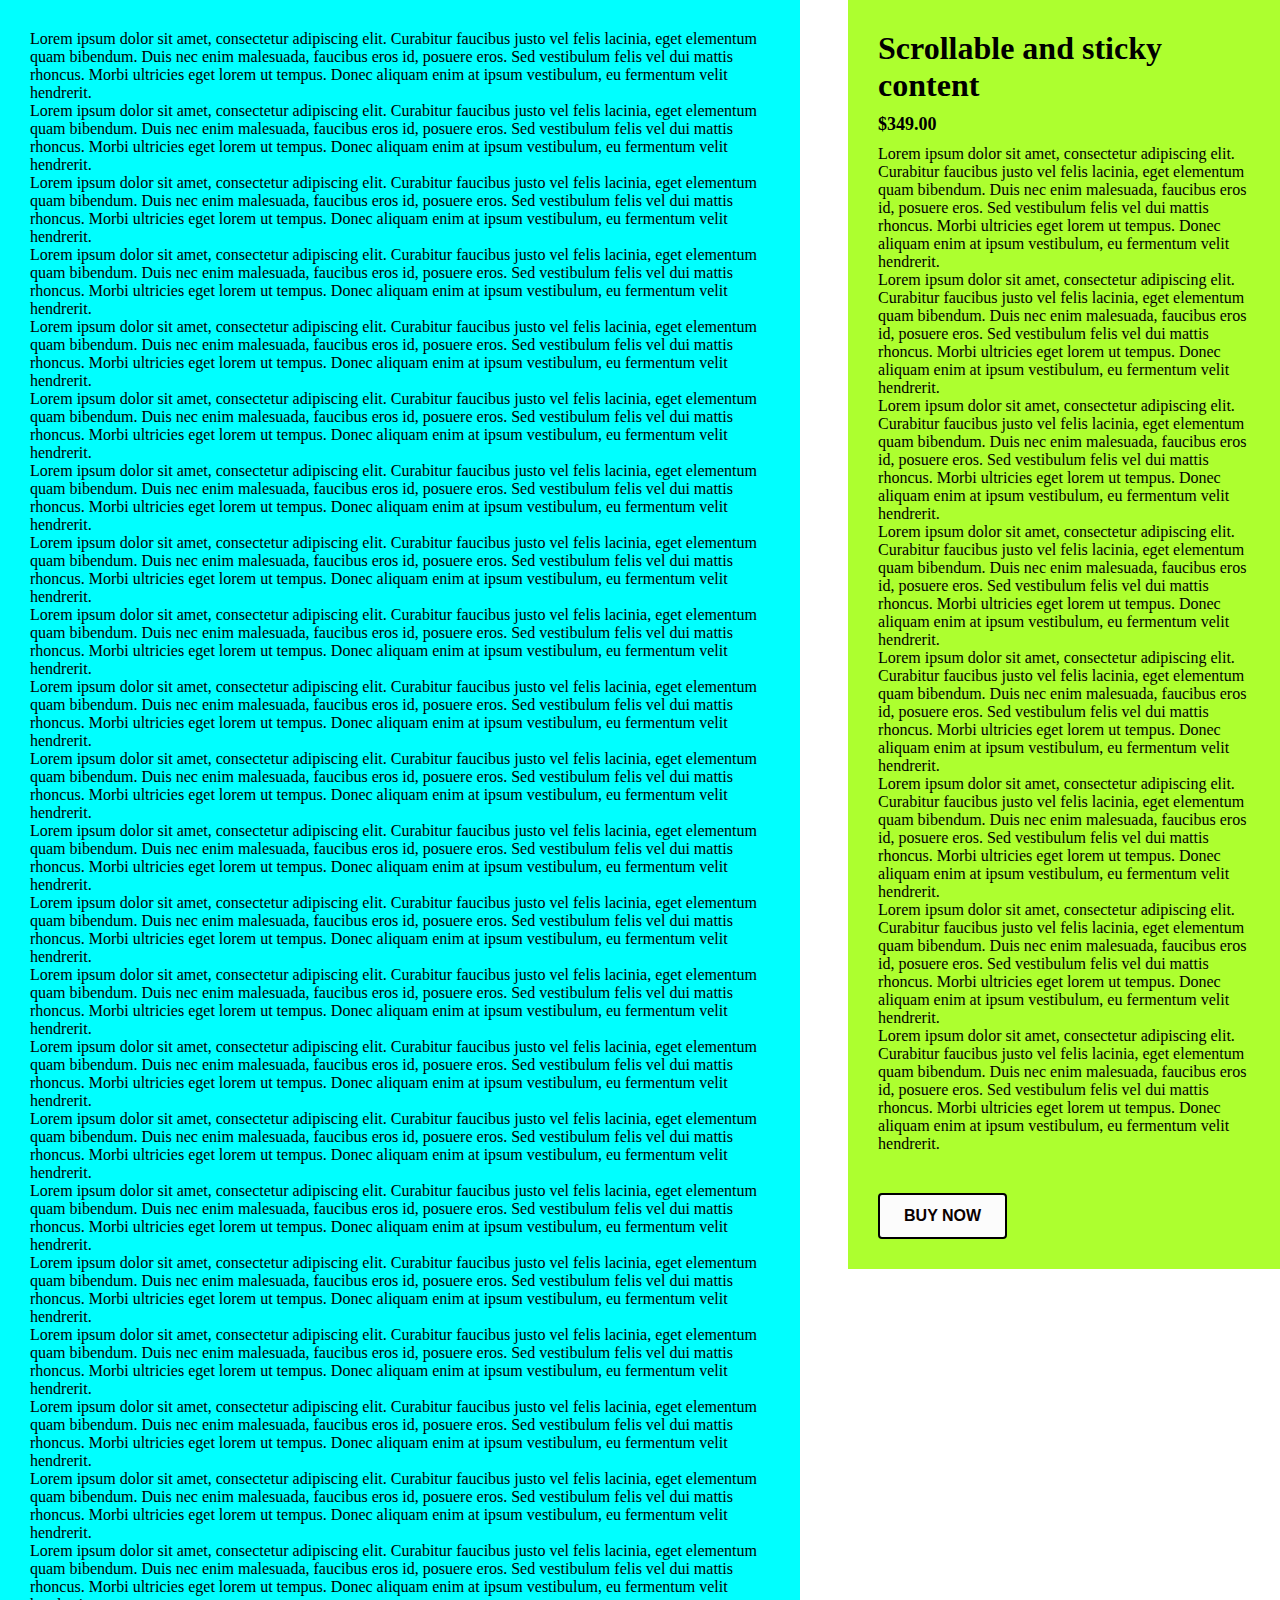
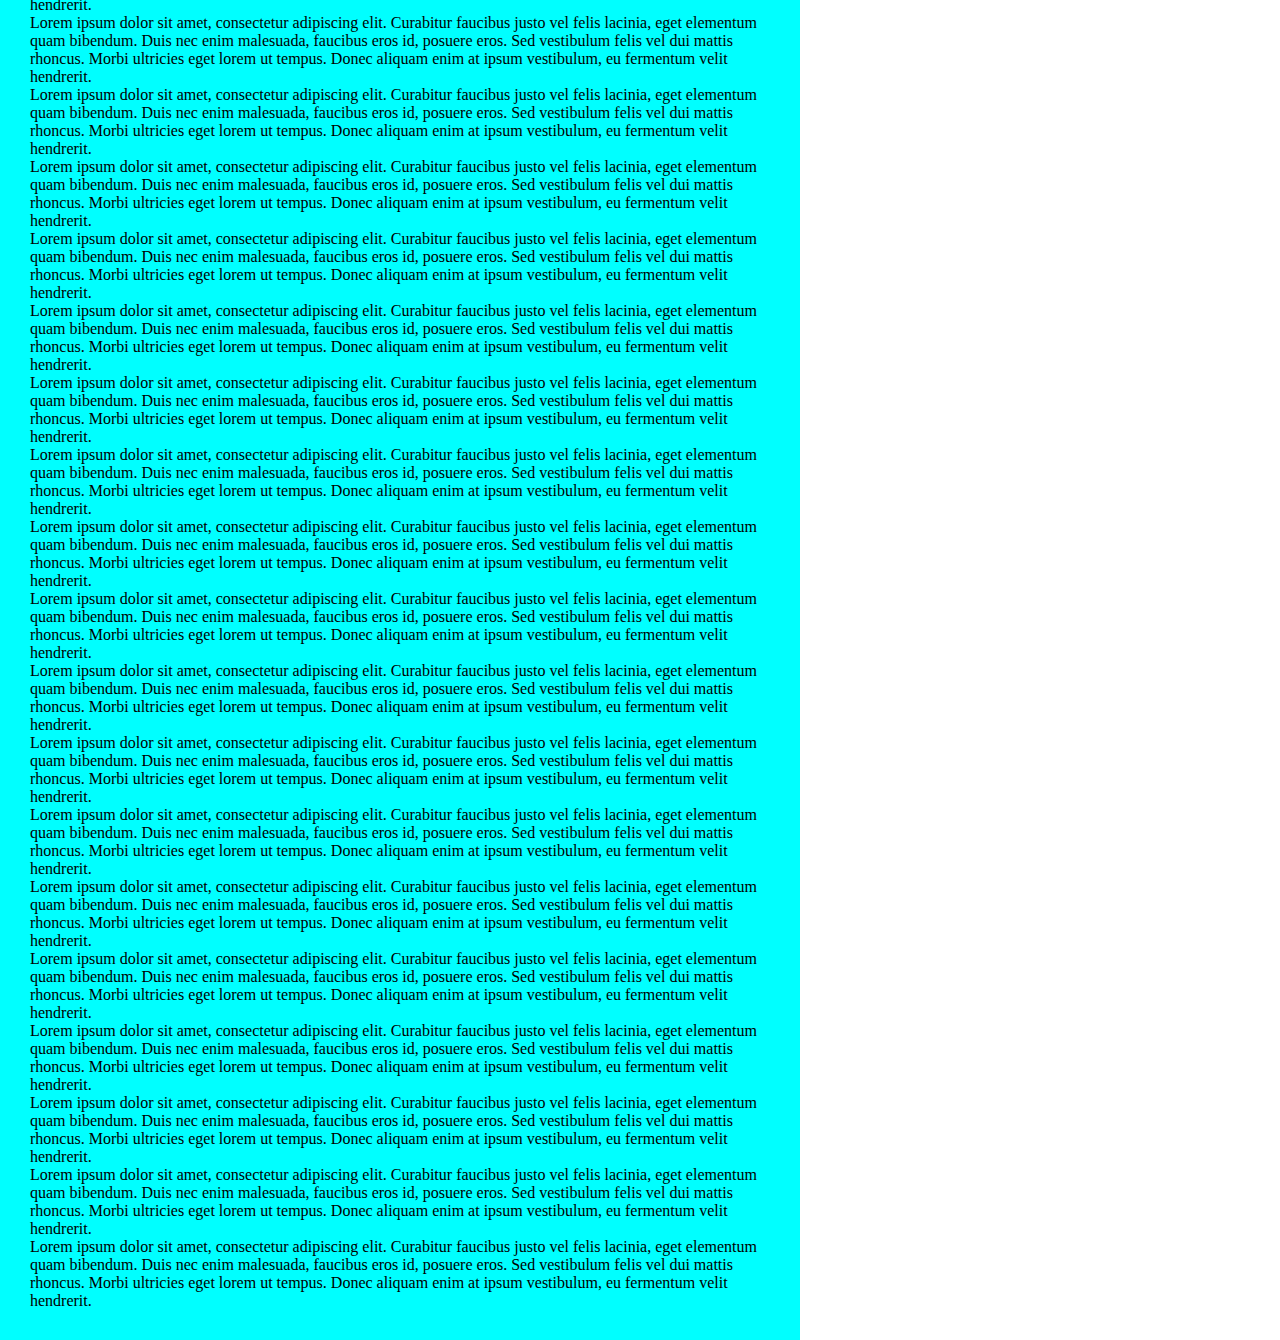
==== scroll.html @ 89f42310 "Scroll commit" ====
<!DOCTYPE html>
<html lang="en">
<head>
<meta charset="UTF-8">
<meta name="viewport" content="width=device-width, initial-scale=1.0">
<title>Scrollable Columns</title>
<link rel="stylesheet" href="./css/style.css" />
</head>
<body>
<div class="container">
  <div class="left-column" id="leftColumn">
    <!-- Your content for the left column goes here -->
    <!-- Add enough content to make the left column taller than the right one -->
    <p>Lorem ipsum dolor sit amet, consectetur adipiscing elit. Curabitur faucibus justo vel felis lacinia, eget elementum quam bibendum. Duis nec enim malesuada, faucibus eros id, posuere eros. Sed vestibulum felis vel dui mattis rhoncus. Morbi ultricies eget lorem ut tempus. Donec aliquam enim at ipsum vestibulum, eu fermentum velit hendrerit.</p>
    <p>Lorem ipsum dolor sit amet, consectetur adipiscing elit. Curabitur faucibus justo vel felis lacinia, eget elementum quam bibendum. Duis nec enim malesuada, faucibus eros id, posuere eros. Sed vestibulum felis vel dui mattis rhoncus. Morbi ultricies eget lorem ut tempus. Donec aliquam enim at ipsum vestibulum, eu fermentum velit hendrerit.</p>
    <p>Lorem ipsum dolor sit amet, consectetur adipiscing elit. Curabitur faucibus justo vel felis lacinia, eget elementum quam bibendum. Duis nec enim malesuada, faucibus eros id, posuere eros. Sed vestibulum felis vel dui mattis rhoncus. Morbi ultricies eget lorem ut tempus. Donec aliquam enim at ipsum vestibulum, eu fermentum velit hendrerit.</p>
    <p>Lorem ipsum dolor sit amet, consectetur adipiscing elit. Curabitur faucibus justo vel felis lacinia, eget elementum quam bibendum. Duis nec enim malesuada, faucibus eros id, posuere eros. Sed vestibulum felis vel dui mattis rhoncus. Morbi ultricies eget lorem ut tempus. Donec aliquam enim at ipsum vestibulum, eu fermentum velit hendrerit.</p>
    <p>Lorem ipsum dolor sit amet, consectetur adipiscing elit. Curabitur faucibus justo vel felis lacinia, eget elementum quam bibendum. Duis nec enim malesuada, faucibus eros id, posuere eros. Sed vestibulum felis vel dui mattis rhoncus. Morbi ultricies eget lorem ut tempus. Donec aliquam enim at ipsum vestibulum, eu fermentum velit hendrerit.</p>
    <p>Lorem ipsum dolor sit amet, consectetur adipiscing elit. Curabitur faucibus justo vel felis lacinia, eget elementum quam bibendum. Duis nec enim malesuada, faucibus eros id, posuere eros. Sed vestibulum felis vel dui mattis rhoncus. Morbi ultricies eget lorem ut tempus. Donec aliquam enim at ipsum vestibulum, eu fermentum velit hendrerit.</p>
    <p>Lorem ipsum dolor sit amet, consectetur adipiscing elit. Curabitur faucibus justo vel felis lacinia, eget elementum quam bibendum. Duis nec enim malesuada, faucibus eros id, posuere eros. Sed vestibulum felis vel dui mattis rhoncus. Morbi ultricies eget lorem ut tempus. Donec aliquam enim at ipsum vestibulum, eu fermentum velit hendrerit.</p>
    <p>Lorem ipsum dolor sit amet, consectetur adipiscing elit. Curabitur faucibus justo vel felis lacinia, eget elementum quam bibendum. Duis nec enim malesuada, faucibus eros id, posuere eros. Sed vestibulum felis vel dui mattis rhoncus. Morbi ultricies eget lorem ut tempus. Donec aliquam enim at ipsum vestibulum, eu fermentum velit hendrerit.</p>
  
    <p>Lorem ipsum dolor sit amet, consectetur adipiscing elit. Curabitur faucibus justo vel felis lacinia, eget elementum quam bibendum. Duis nec enim malesuada, faucibus eros id, posuere eros. Sed vestibulum felis vel dui mattis rhoncus. Morbi ultricies eget lorem ut tempus. Donec aliquam enim at ipsum vestibulum, eu fermentum velit hendrerit.</p>
    <p>Lorem ipsum dolor sit amet, consectetur adipiscing elit. Curabitur faucibus justo vel felis lacinia, eget elementum quam bibendum. Duis nec enim malesuada, faucibus eros id, posuere eros. Sed vestibulum felis vel dui mattis rhoncus. Morbi ultricies eget lorem ut tempus. Donec aliquam enim at ipsum vestibulum, eu fermentum velit hendrerit.</p>
    <p>Lorem ipsum dolor sit amet, consectetur adipiscing elit. Curabitur faucibus justo vel felis lacinia, eget elementum quam bibendum. Duis nec enim malesuada, faucibus eros id, posuere eros. Sed vestibulum felis vel dui mattis rhoncus. Morbi ultricies eget lorem ut tempus. Donec aliquam enim at ipsum vestibulum, eu fermentum velit hendrerit.</p>
    <p>Lorem ipsum dolor sit amet, consectetur adipiscing elit. Curabitur faucibus justo vel felis lacinia, eget elementum quam bibendum. Duis nec enim malesuada, faucibus eros id, posuere eros. Sed vestibulum felis vel dui mattis rhoncus. Morbi ultricies eget lorem ut tempus. Donec aliquam enim at ipsum vestibulum, eu fermentum velit hendrerit.</p>
    <p>Lorem ipsum dolor sit amet, consectetur adipiscing elit. Curabitur faucibus justo vel felis lacinia, eget elementum quam bibendum. Duis nec enim malesuada, faucibus eros id, posuere eros. Sed vestibulum felis vel dui mattis rhoncus. Morbi ultricies eget lorem ut tempus. Donec aliquam enim at ipsum vestibulum, eu fermentum velit hendrerit.</p>
    <p>Lorem ipsum dolor sit amet, consectetur adipiscing elit. Curabitur faucibus justo vel felis lacinia, eget elementum quam bibendum. Duis nec enim malesuada, faucibus eros id, posuere eros. Sed vestibulum felis vel dui mattis rhoncus. Morbi ultricies eget lorem ut tempus. Donec aliquam enim at ipsum vestibulum, eu fermentum velit hendrerit.</p>
    <p>Lorem ipsum dolor sit amet, consectetur adipiscing elit. Curabitur faucibus justo vel felis lacinia, eget elementum quam bibendum. Duis nec enim malesuada, faucibus eros id, posuere eros. Sed vestibulum felis vel dui mattis rhoncus. Morbi ultricies eget lorem ut tempus. Donec aliquam enim at ipsum vestibulum, eu fermentum velit hendrerit.</p>
    <p>Lorem ipsum dolor sit amet, consectetur adipiscing elit. Curabitur faucibus justo vel felis lacinia, eget elementum quam bibendum. Duis nec enim malesuada, faucibus eros id, posuere eros. Sed vestibulum felis vel dui mattis rhoncus. Morbi ultricies eget lorem ut tempus. Donec aliquam enim at ipsum vestibulum, eu fermentum velit hendrerit.</p>
  
    <p>Lorem ipsum dolor sit amet, consectetur adipiscing elit. Curabitur faucibus justo vel felis lacinia, eget elementum quam bibendum. Duis nec enim malesuada, faucibus eros id, posuere eros. Sed vestibulum felis vel dui mattis rhoncus. Morbi ultricies eget lorem ut tempus. Donec aliquam enim at ipsum vestibulum, eu fermentum velit hendrerit.</p>
    <p>Lorem ipsum dolor sit amet, consectetur adipiscing elit. Curabitur faucibus justo vel felis lacinia, eget elementum quam bibendum. Duis nec enim malesuada, faucibus eros id, posuere eros. Sed vestibulum felis vel dui mattis rhoncus. Morbi ultricies eget lorem ut tempus. Donec aliquam enim at ipsum vestibulum, eu fermentum velit hendrerit.</p>
    <p>Lorem ipsum dolor sit amet, consectetur adipiscing elit. Curabitur faucibus justo vel felis lacinia, eget elementum quam bibendum. Duis nec enim malesuada, faucibus eros id, posuere eros. Sed vestibulum felis vel dui mattis rhoncus. Morbi ultricies eget lorem ut tempus. Donec aliquam enim at ipsum vestibulum, eu fermentum velit hendrerit.</p>
    <p>Lorem ipsum dolor sit amet, consectetur adipiscing elit. Curabitur faucibus justo vel felis lacinia, eget elementum quam bibendum. Duis nec enim malesuada, faucibus eros id, posuere eros. Sed vestibulum felis vel dui mattis rhoncus. Morbi ultricies eget lorem ut tempus. Donec aliquam enim at ipsum vestibulum, eu fermentum velit hendrerit.</p>
    <p>Lorem ipsum dolor sit amet, consectetur adipiscing elit. Curabitur faucibus justo vel felis lacinia, eget elementum quam bibendum. Duis nec enim malesuada, faucibus eros id, posuere eros. Sed vestibulum felis vel dui mattis rhoncus. Morbi ultricies eget lorem ut tempus. Donec aliquam enim at ipsum vestibulum, eu fermentum velit hendrerit.</p>
    <p>Lorem ipsum dolor sit amet, consectetur adipiscing elit. Curabitur faucibus justo vel felis lacinia, eget elementum quam bibendum. Duis nec enim malesuada, faucibus eros id, posuere eros. Sed vestibulum felis vel dui mattis rhoncus. Morbi ultricies eget lorem ut tempus. Donec aliquam enim at ipsum vestibulum, eu fermentum velit hendrerit.</p>
    <p>Lorem ipsum dolor sit amet, consectetur adipiscing elit. Curabitur faucibus justo vel felis lacinia, eget elementum quam bibendum. Duis nec enim malesuada, faucibus eros id, posuere eros. Sed vestibulum felis vel dui mattis rhoncus. Morbi ultricies eget lorem ut tempus. Donec aliquam enim at ipsum vestibulum, eu fermentum velit hendrerit.</p>
    <p>Lorem ipsum dolor sit amet, consectetur adipiscing elit. Curabitur faucibus justo vel felis lacinia, eget elementum quam bibendum. Duis nec enim malesuada, faucibus eros id, posuere eros. Sed vestibulum felis vel dui mattis rhoncus. Morbi ultricies eget lorem ut tempus. Donec aliquam enim at ipsum vestibulum, eu fermentum velit hendrerit.</p>
  
    <p>Lorem ipsum dolor sit amet, consectetur adipiscing elit. Curabitur faucibus justo vel felis lacinia, eget elementum quam bibendum. Duis nec enim malesuada, faucibus eros id, posuere eros. Sed vestibulum felis vel dui mattis rhoncus. Morbi ultricies eget lorem ut tempus. Donec aliquam enim at ipsum vestibulum, eu fermentum velit hendrerit.</p>
    <p>Lorem ipsum dolor sit amet, consectetur adipiscing elit. Curabitur faucibus justo vel felis lacinia, eget elementum quam bibendum. Duis nec enim malesuada, faucibus eros id, posuere eros. Sed vestibulum felis vel dui mattis rhoncus. Morbi ultricies eget lorem ut tempus. Donec aliquam enim at ipsum vestibulum, eu fermentum velit hendrerit.</p>
    <p>Lorem ipsum dolor sit amet, consectetur adipiscing elit. Curabitur faucibus justo vel felis lacinia, eget elementum quam bibendum. Duis nec enim malesuada, faucibus eros id, posuere eros. Sed vestibulum felis vel dui mattis rhoncus. Morbi ultricies eget lorem ut tempus. Donec aliquam enim at ipsum vestibulum, eu fermentum velit hendrerit.</p>
    <p>Lorem ipsum dolor sit amet, consectetur adipiscing elit. Curabitur faucibus justo vel felis lacinia, eget elementum quam bibendum. Duis nec enim malesuada, faucibus eros id, posuere eros. Sed vestibulum felis vel dui mattis rhoncus. Morbi ultricies eget lorem ut tempus. Donec aliquam enim at ipsum vestibulum, eu fermentum velit hendrerit.</p>
    <p>Lorem ipsum dolor sit amet, consectetur adipiscing elit. Curabitur faucibus justo vel felis lacinia, eget elementum quam bibendum. Duis nec enim malesuada, faucibus eros id, posuere eros. Sed vestibulum felis vel dui mattis rhoncus. Morbi ultricies eget lorem ut tempus. Donec aliquam enim at ipsum vestibulum, eu fermentum velit hendrerit.</p>
    <p>Lorem ipsum dolor sit amet, consectetur adipiscing elit. Curabitur faucibus justo vel felis lacinia, eget elementum quam bibendum. Duis nec enim malesuada, faucibus eros id, posuere eros. Sed vestibulum felis vel dui mattis rhoncus. Morbi ultricies eget lorem ut tempus. Donec aliquam enim at ipsum vestibulum, eu fermentum velit hendrerit.</p>
    <p>Lorem ipsum dolor sit amet, consectetur adipiscing elit. Curabitur faucibus justo vel felis lacinia, eget elementum quam bibendum. Duis nec enim malesuada, faucibus eros id, posuere eros. Sed vestibulum felis vel dui mattis rhoncus. Morbi ultricies eget lorem ut tempus. Donec aliquam enim at ipsum vestibulum, eu fermentum velit hendrerit.</p>
    <p>Lorem ipsum dolor sit amet, consectetur adipiscing elit. Curabitur faucibus justo vel felis lacinia, eget elementum quam bibendum. Duis nec enim malesuada, faucibus eros id, posuere eros. Sed vestibulum felis vel dui mattis rhoncus. Morbi ultricies eget lorem ut tempus. Donec aliquam enim at ipsum vestibulum, eu fermentum velit hendrerit.</p>
  
    <p>Lorem ipsum dolor sit amet, consectetur adipiscing elit. Curabitur faucibus justo vel felis lacinia, eget elementum quam bibendum. Duis nec enim malesuada, faucibus eros id, posuere eros. Sed vestibulum felis vel dui mattis rhoncus. Morbi ultricies eget lorem ut tempus. Donec aliquam enim at ipsum vestibulum, eu fermentum velit hendrerit.</p>
    <p>Lorem ipsum dolor sit amet, consectetur adipiscing elit. Curabitur faucibus justo vel felis lacinia, eget elementum quam bibendum. Duis nec enim malesuada, faucibus eros id, posuere eros. Sed vestibulum felis vel dui mattis rhoncus. Morbi ultricies eget lorem ut tempus. Donec aliquam enim at ipsum vestibulum, eu fermentum velit hendrerit.</p>
    <p>Lorem ipsum dolor sit amet, consectetur adipiscing elit. Curabitur faucibus justo vel felis lacinia, eget elementum quam bibendum. Duis nec enim malesuada, faucibus eros id, posuere eros. Sed vestibulum felis vel dui mattis rhoncus. Morbi ultricies eget lorem ut tempus. Donec aliquam enim at ipsum vestibulum, eu fermentum velit hendrerit.</p>
    <p>Lorem ipsum dolor sit amet, consectetur adipiscing elit. Curabitur faucibus justo vel felis lacinia, eget elementum quam bibendum. Duis nec enim malesuada, faucibus eros id, posuere eros. Sed vestibulum felis vel dui mattis rhoncus. Morbi ultricies eget lorem ut tempus. Donec aliquam enim at ipsum vestibulum, eu fermentum velit hendrerit.</p>
    <p>Lorem ipsum dolor sit amet, consectetur adipiscing elit. Curabitur faucibus justo vel felis lacinia, eget elementum quam bibendum. Duis nec enim malesuada, faucibus eros id, posuere eros. Sed vestibulum felis vel dui mattis rhoncus. Morbi ultricies eget lorem ut tempus. Donec aliquam enim at ipsum vestibulum, eu fermentum velit hendrerit.</p>
    <p>Lorem ipsum dolor sit amet, consectetur adipiscing elit. Curabitur faucibus justo vel felis lacinia, eget elementum quam bibendum. Duis nec enim malesuada, faucibus eros id, posuere eros. Sed vestibulum felis vel dui mattis rhoncus. Morbi ultricies eget lorem ut tempus. Donec aliquam enim at ipsum vestibulum, eu fermentum velit hendrerit.</p>
    <p>Lorem ipsum dolor sit amet, consectetur adipiscing elit. Curabitur faucibus justo vel felis lacinia, eget elementum quam bibendum. Duis nec enim malesuada, faucibus eros id, posuere eros. Sed vestibulum felis vel dui mattis rhoncus. Morbi ultricies eget lorem ut tempus. Donec aliquam enim at ipsum vestibulum, eu fermentum velit hendrerit.</p>
    <p>Lorem ipsum dolor sit amet, consectetur adipiscing elit. Curabitur faucibus justo vel felis lacinia, eget elementum quam bibendum. Duis nec enim malesuada, faucibus eros id, posuere eros. Sed vestibulum felis vel dui mattis rhoncus. Morbi ultricies eget lorem ut tempus. Donec aliquam enim at ipsum vestibulum, eu fermentum velit hendrerit.</p>
  </div>
  <div class="right-column" id="rightColumn">
    <!-- Your content for the right column goes here -->
    <h1>Scrollable and sticky content</h1>
    <p class="price">$349.00</p>
    <p>Lorem ipsum dolor sit amet, consectetur adipiscing elit. Curabitur faucibus justo vel felis lacinia, eget elementum quam bibendum. Duis nec enim malesuada, faucibus eros id, posuere eros. Sed vestibulum felis vel dui mattis rhoncus. Morbi ultricies eget lorem ut tempus. Donec aliquam enim at ipsum vestibulum, eu fermentum velit hendrerit.</p>
    <p>Lorem ipsum dolor sit amet, consectetur adipiscing elit. Curabitur faucibus justo vel felis lacinia, eget elementum quam bibendum. Duis nec enim malesuada, faucibus eros id, posuere eros. Sed vestibulum felis vel dui mattis rhoncus. Morbi ultricies eget lorem ut tempus. Donec aliquam enim at ipsum vestibulum, eu fermentum velit hendrerit.</p>
    <p>Lorem ipsum dolor sit amet, consectetur adipiscing elit. Curabitur faucibus justo vel felis lacinia, eget elementum quam bibendum. Duis nec enim malesuada, faucibus eros id, posuere eros. Sed vestibulum felis vel dui mattis rhoncus. Morbi ultricies eget lorem ut tempus. Donec aliquam enim at ipsum vestibulum, eu fermentum velit hendrerit.</p>
    <p>Lorem ipsum dolor sit amet, consectetur adipiscing elit. Curabitur faucibus justo vel felis lacinia, eget elementum quam bibendum. Duis nec enim malesuada, faucibus eros id, posuere eros. Sed vestibulum felis vel dui mattis rhoncus. Morbi ultricies eget lorem ut tempus. Donec aliquam enim at ipsum vestibulum, eu fermentum velit hendrerit.</p>
    <p>Lorem ipsum dolor sit amet, consectetur adipiscing elit. Curabitur faucibus justo vel felis lacinia, eget elementum quam bibendum. Duis nec enim malesuada, faucibus eros id, posuere eros. Sed vestibulum felis vel dui mattis rhoncus. Morbi ultricies eget lorem ut tempus. Donec aliquam enim at ipsum vestibulum, eu fermentum velit hendrerit.</p>
    <p>Lorem ipsum dolor sit amet, consectetur adipiscing elit. Curabitur faucibus justo vel felis lacinia, eget elementum quam bibendum. Duis nec enim malesuada, faucibus eros id, posuere eros. Sed vestibulum felis vel dui mattis rhoncus. Morbi ultricies eget lorem ut tempus. Donec aliquam enim at ipsum vestibulum, eu fermentum velit hendrerit.</p>
    <p>Lorem ipsum dolor sit amet, consectetur adipiscing elit. Curabitur faucibus justo vel felis lacinia, eget elementum quam bibendum. Duis nec enim malesuada, faucibus eros id, posuere eros. Sed vestibulum felis vel dui mattis rhoncus. Morbi ultricies eget lorem ut tempus. Donec aliquam enim at ipsum vestibulum, eu fermentum velit hendrerit.</p>
    <p>Lorem ipsum dolor sit amet, consectetur adipiscing elit. Curabitur faucibus justo vel felis lacinia, eget elementum quam bibendum. Duis nec enim malesuada, faucibus eros id, posuere eros. Sed vestibulum felis vel dui mattis rhoncus. Morbi ultricies eget lorem ut tempus. Donec aliquam enim at ipsum vestibulum, eu fermentum velit hendrerit.</p>
    <button class="buy-button"> BUY NOW </button>
  </div>
</div>

<script>
  let lastScroll = 0;
  let isSticky = false;
  // JavaScript to make the right column sticky when scrolling
  window.addEventListener('scroll', function() {
    const currentScroll = window.pageYOffset || document.documentElement.scrollTop;
    const leftColumn = document.getElementById('leftColumn');
    const rightColumn = document.getElementById('rightColumn');
    const leftColumnRect = leftColumn.getBoundingClientRect();
    const rightColumnRect = rightColumn.getBoundingClientRect();
    const windowHeight = window.innerHeight || document.documentElement.clientHeight;
    const bottomVisible = rightColumnRect.bottom <= windowHeight;
    const topVisible = rightColumnRect.top > 0;
    const leftColVisible = leftColumnRect.top > 0;
  
    if( currentScroll > lastScroll && bottomVisible){
        rightColumn.style.position = 'sticky'
        isSticky = true;
        rightColumn.style.top = -parseInt(rightColumnRect.height-windowHeight)+'px'
    }
    if( currentScroll > lastScroll && isSticky && rightColumnRect.top === 0){
        rightColumn.style.position = 'relative'
        isSticky = false
        rightColumn.style.top = parseInt(currentScroll)+'px'
    }
    if( currentScroll < lastScroll && bottomVisible) {
        rightColumn.style.position = 'relative'
        isSticky = false
        rightColumn.style.top = parseInt(currentScroll+rightColumnRect.top)+'px'
    } else {
        if(currentScroll < lastScroll && topVisible){
          rightColumn.style.position = 'sticky'
          rightColumn.style.top = 0
          isSticky = true;
      }if(currentScroll < lastScroll && leftColVisible){
          rightColumn.style.position = 'relative'
          rightColumn.style.top = 0
          isSticky = false;
      }
    }

    lastScroll = currentScroll;
  });
</script>
</body>
</html>
---- css/style.css ----
/* Basic Reset */
* {
    margin: 0;
    padding: 0;
    box-sizing: border-box;
}

.container {
    width: 100%;
    max-width: 1376px;
    display: flex;
    gap: 48px;
    margin: 0 auto;
  }
  .left-column {
    width: 65%;
    padding: 30px;
    min-height: 2600px;
    background-color: cyan;
  }
  .right-column {
    width: 35%;
    height: fit-content;
    position: relative;
    top: 0;
    padding: 30px;
    background-color: greenyellow;
  }

  .price{
    margin: 10px 0;
    font-size: large;
    font-weight: 700;
  }

  .buy-button {
    margin-top: 40px;
    display: inline-block;
    padding: 12px 24px;
    font-size: 16px;
    font-weight: bold;
    color: #0b0000;
    background-color: #fcfcfc;
    border: none;
    border-radius: 4px;
    cursor: pointer;
    border: 2px solid #000000;
    transition: background-color 0.3s ease;
  }
  
  .buy-button:hover {
    background-color: #2980b9;
  }
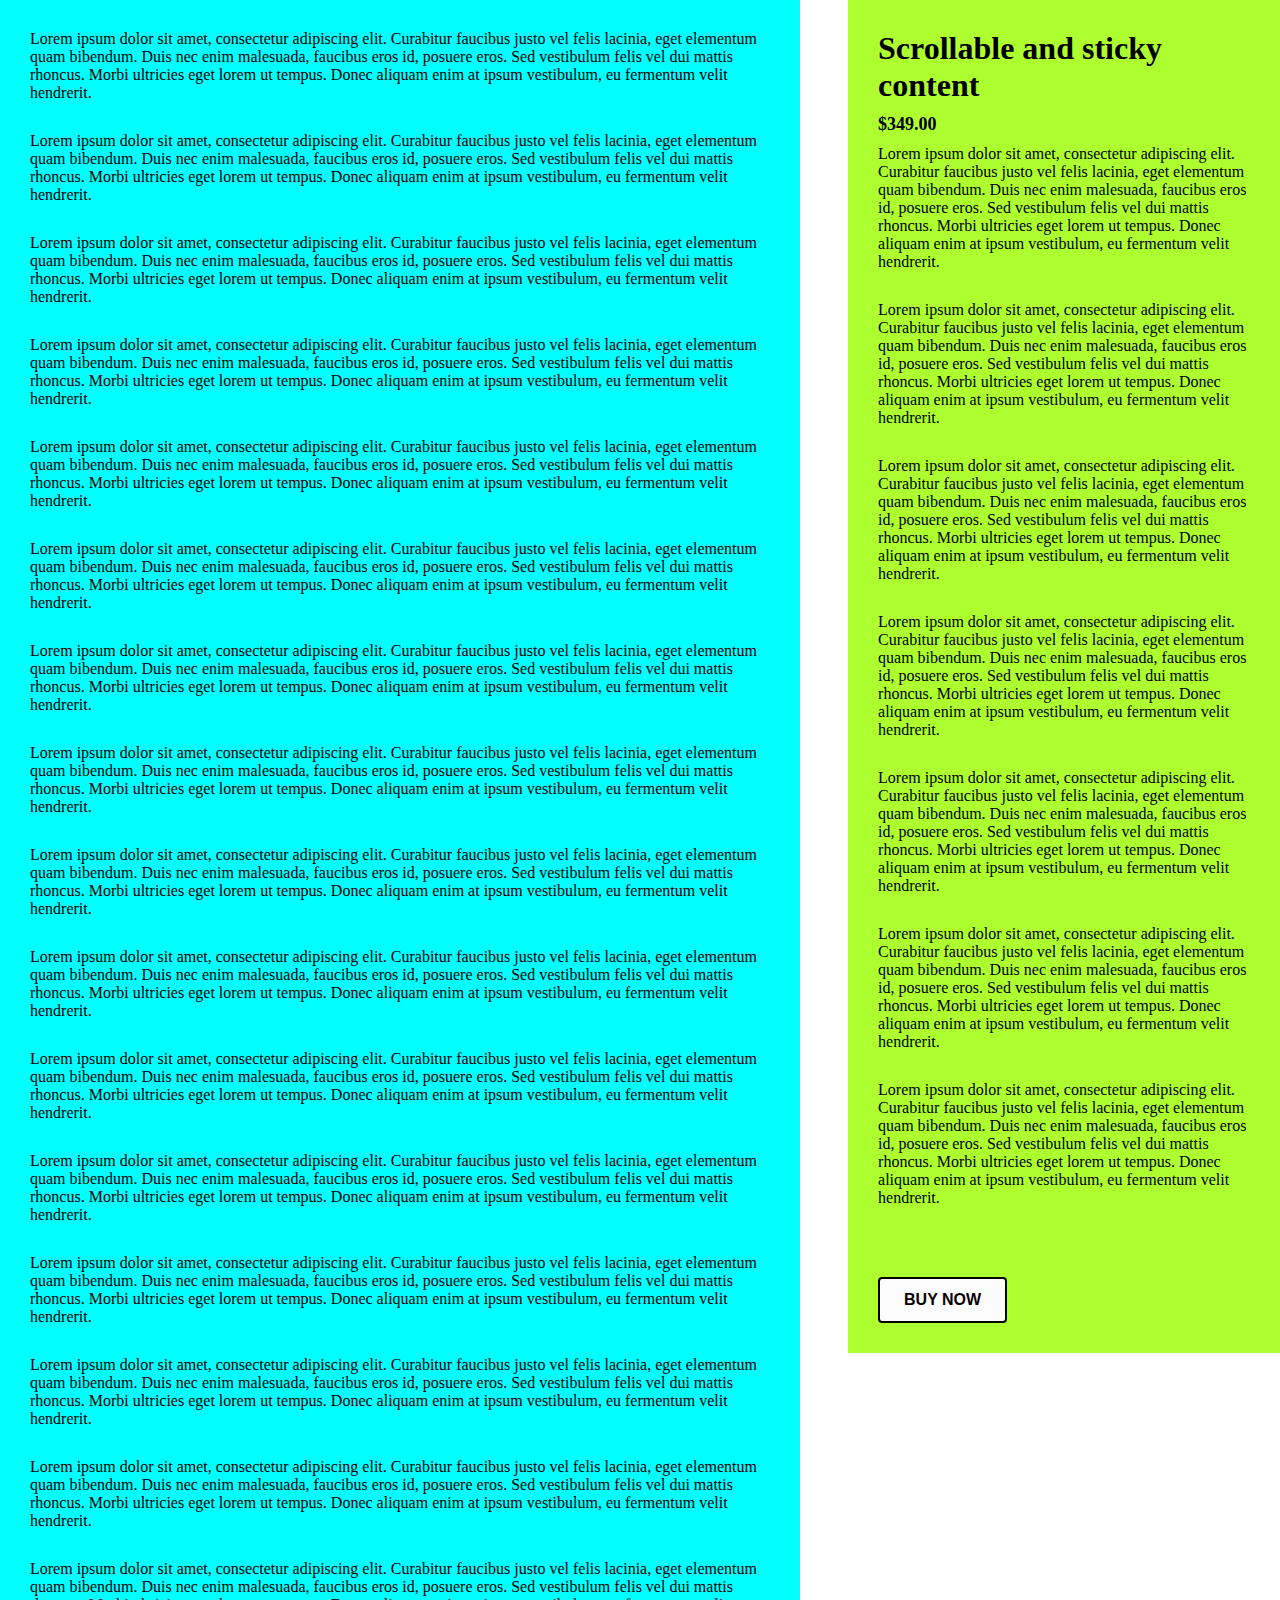
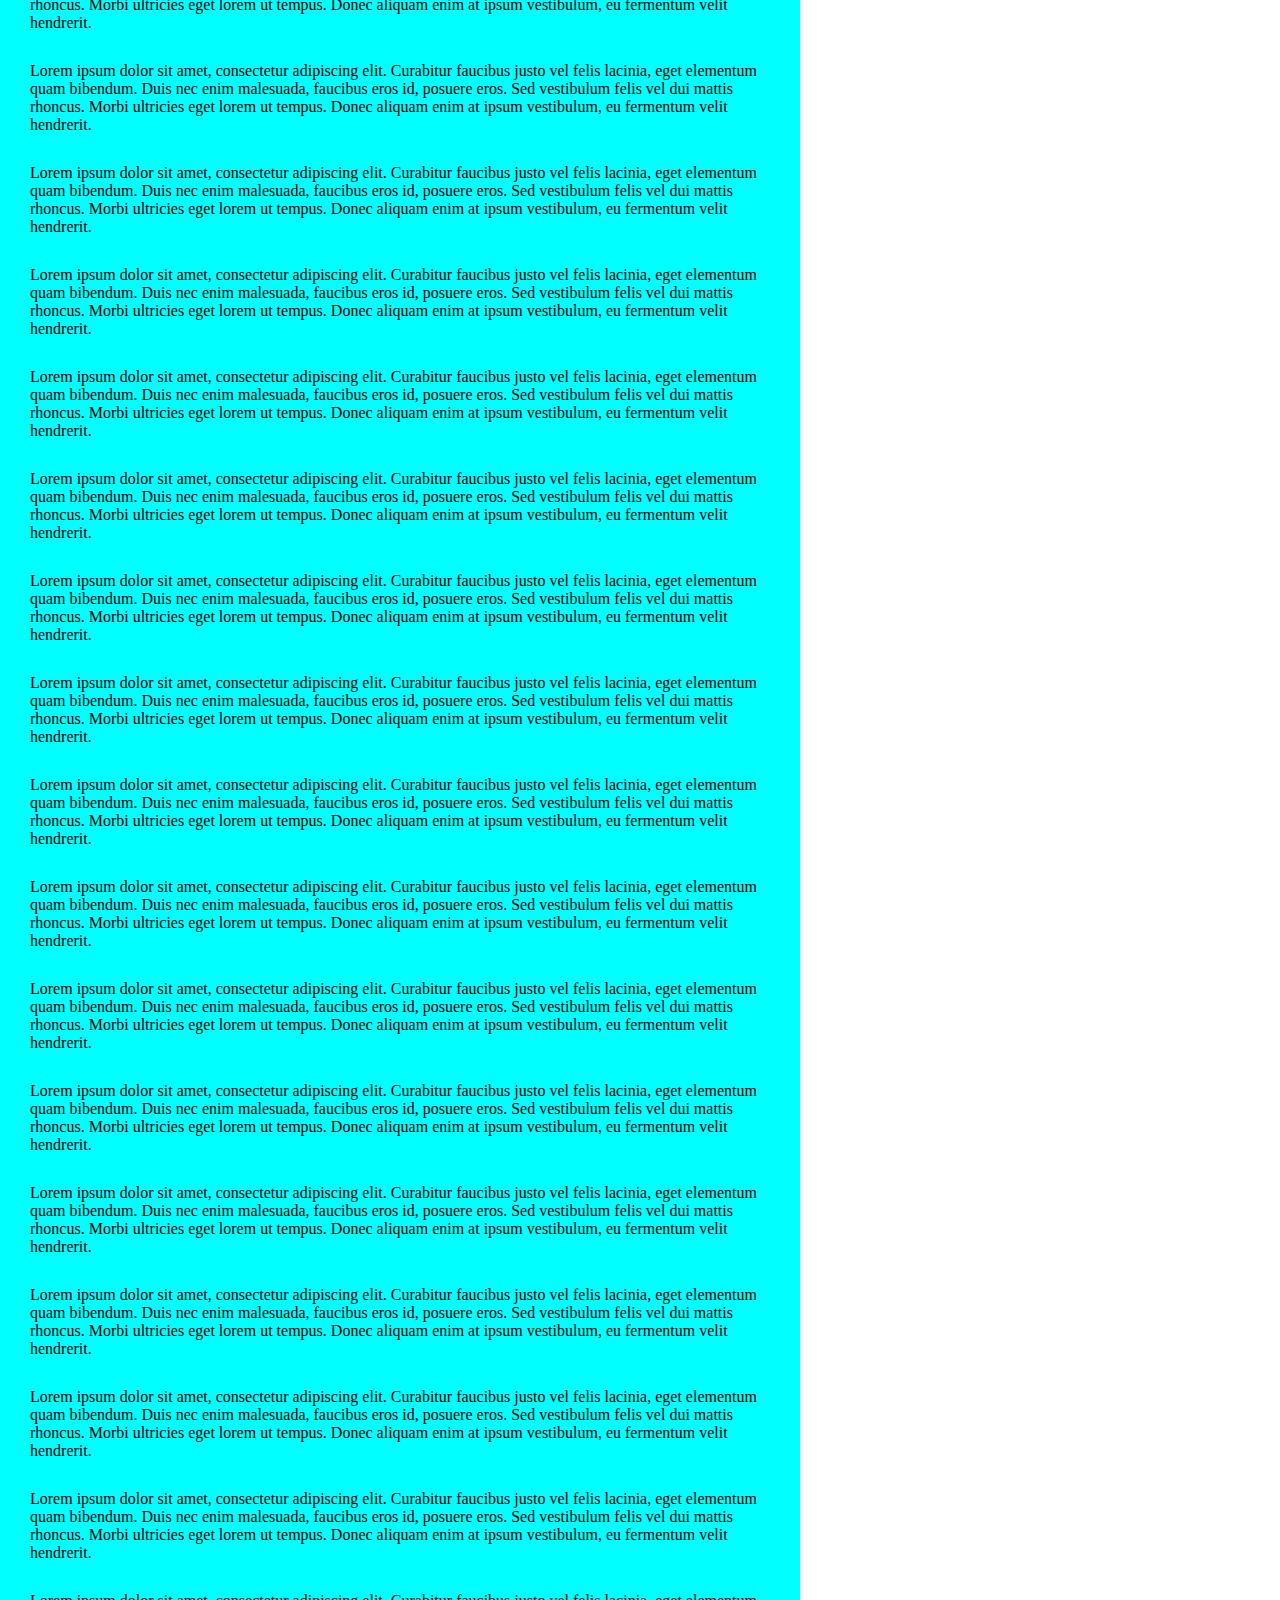
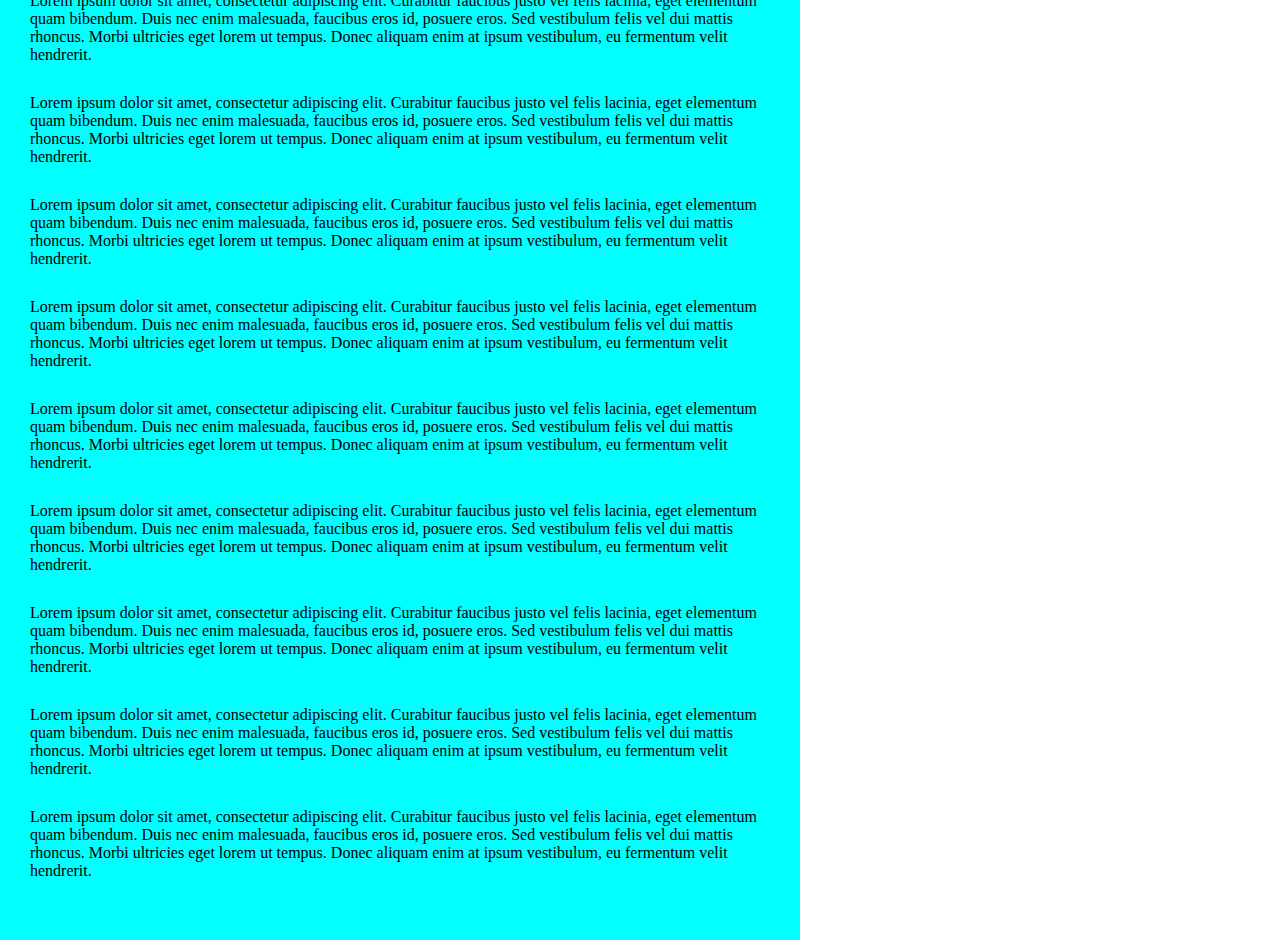
==== commit 4dfafa07: "Sticky Buy box" ====
--- a/scroll.html
+++ b/scroll.html
@@ -67,54 +67,9 @@
     <p>Lorem ipsum dolor sit amet, consectetur adipiscing elit. Curabitur faucibus justo vel felis lacinia, eget elementum quam bibendum. Duis nec enim malesuada, faucibus eros id, posuere eros. Sed vestibulum felis vel dui mattis rhoncus. Morbi ultricies eget lorem ut tempus. Donec aliquam enim at ipsum vestibulum, eu fermentum velit hendrerit.</p>
     <p>Lorem ipsum dolor sit amet, consectetur adipiscing elit. Curabitur faucibus justo vel felis lacinia, eget elementum quam bibendum. Duis nec enim malesuada, faucibus eros id, posuere eros. Sed vestibulum felis vel dui mattis rhoncus. Morbi ultricies eget lorem ut tempus. Donec aliquam enim at ipsum vestibulum, eu fermentum velit hendrerit.</p>
     <p>Lorem ipsum dolor sit amet, consectetur adipiscing elit. Curabitur faucibus justo vel felis lacinia, eget elementum quam bibendum. Duis nec enim malesuada, faucibus eros id, posuere eros. Sed vestibulum felis vel dui mattis rhoncus. Morbi ultricies eget lorem ut tempus. Donec aliquam enim at ipsum vestibulum, eu fermentum velit hendrerit.</p>
-    <p>Lorem ipsum dolor sit amet, consectetur adipiscing elit. Curabitur faucibus justo vel felis lacinia, eget elementum quam bibendum. Duis nec enim malesuada, faucibus eros id, posuere eros. Sed vestibulum felis vel dui mattis rhoncus. Morbi ultricies eget lorem ut tempus. Donec aliquam enim at ipsum vestibulum, eu fermentum velit hendrerit.</p>
     <button class="buy-button"> BUY NOW </button>
   </div>
 </div>
-
-<script>
-  let lastScroll = 0;
-  let isSticky = false;
-  // JavaScript to make the right column sticky when scrolling
-  window.addEventListener('scroll', function() {
-    const currentScroll = window.pageYOffset || document.documentElement.scrollTop;
-    const leftColumn = document.getElementById('leftColumn');
-    const rightColumn = document.getElementById('rightColumn');
-    const leftColumnRect = leftColumn.getBoundingClientRect();
-    const rightColumnRect = rightColumn.getBoundingClientRect();
-    const windowHeight = window.innerHeight || document.documentElement.clientHeight;
-    const bottomVisible = rightColumnRect.bottom <= windowHeight;
-    const topVisible = rightColumnRect.top > 0;
-    const leftColVisible = leftColumnRect.top > 0;
-  
-    if( currentScroll > lastScroll && bottomVisible){
-        rightColumn.style.position = 'sticky'
-        isSticky = true;
-        rightColumn.style.top = -parseInt(rightColumnRect.height-windowHeight)+'px'
-    }
-    if( currentScroll > lastScroll && isSticky && rightColumnRect.top === 0){
-        rightColumn.style.position = 'relative'
-        isSticky = false
-        rightColumn.style.top = parseInt(currentScroll)+'px'
-    }
-    if( currentScroll < lastScroll && bottomVisible) {
-        rightColumn.style.position = 'relative'
-        isSticky = false
-        rightColumn.style.top = parseInt(currentScroll+rightColumnRect.top)+'px'
-    } else {
-        if(currentScroll < lastScroll && topVisible){
-          rightColumn.style.position = 'sticky'
-          rightColumn.style.top = 0
-          isSticky = true;
-      }if(currentScroll < lastScroll && leftColVisible){
-          rightColumn.style.position = 'relative'
-          rightColumn.style.top = 0
-          isSticky = false;
-      }
-    }
-
-    lastScroll = currentScroll;
-  });
-</script>
+<script src="./js/scroll.js"></script>
 </body>
 </html>
--- a/css/style.css
+++ b/css/style.css
@@ -27,6 +27,10 @@
     background-color: greenyellow;
   }
 
+  p{
+    margin-bottom: 30px;
+  }
+
   .price{
     margin: 10px 0;
     font-size: large;
